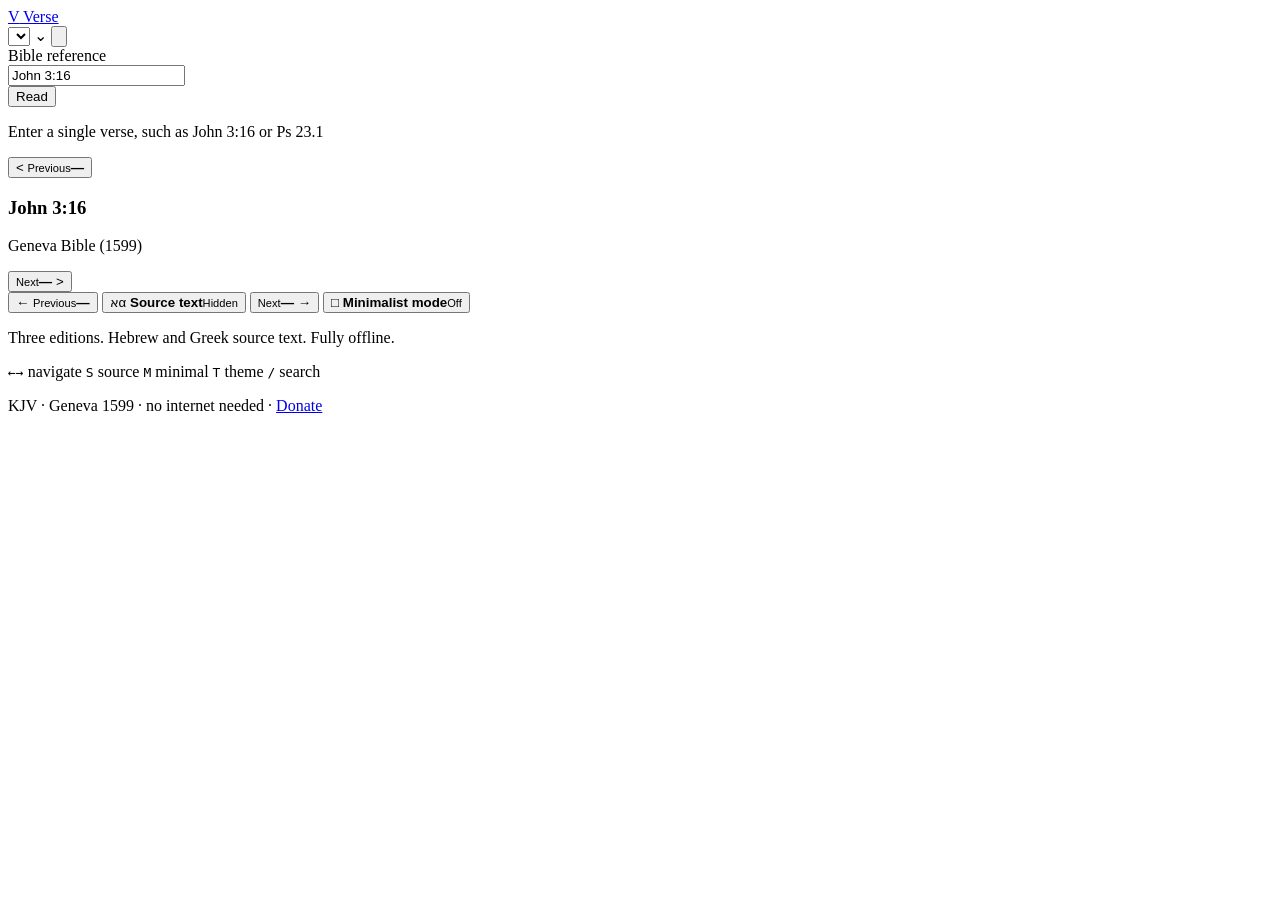
==== offline/shell.html @ cead98d6 "Verified releases: build the offline reader here, scan, checksum, attest - offline/ and core/refs.py" ====
<!doctype html>
<html lang="en" data-theme="dark">
  <head>
    <meta charset="utf-8">
    <meta name="viewport" content="width=device-width, initial-scale=1">
    <meta name="theme-color" content="#15130f">
    <meta name="description" content="A focused offline Bible reader with original-language source text. No internet needed.">
    <title>Verse Offline — A focused Bible reader</title>
    <link rel="icon" href="favicon.svg" type="image/svg+xml">
    <link rel="stylesheet" href="styles.css">
    <script src="data/index.js"></script>
    <script src="app.js" defer></script>
  </head>
  <body>
    <div class="grain" aria-hidden="true"></div>
    <header class="site-header">
      <a class="wordmark" href="#/" aria-label="Verse home">
        <span class="wordmark-mark" aria-hidden="true">V</span>
        <span>Verse</span>
      </a>
      <div class="header-actions">
        <label class="select-wrap" aria-label="Bible edition">
          <select id="edition-select"></select>
          <span aria-hidden="true">⌄</span>
        </label>
        <button class="icon-button" id="theme-button" type="button" aria-label="Use light theme" title="Toggle theme (T)">
          <svg class="sun-icon" viewBox="0 0 24 24" aria-hidden="true">
            <circle cx="12" cy="12" r="3.5"></circle>
            <path d="M12 2v2.2M12 19.8V22M4.93 4.93l1.56 1.56M17.51 17.51l1.56 1.56M2 12h2.2M19.8 12H22M4.93 19.07l1.56-1.56M17.51 6.49l1.56-1.56"></path>
          </svg>
        </button>
      </div>
    </header>

    <main>
      <section class="reader" aria-labelledby="reference-title">
        <form class="reference-search" id="reference-form" role="search">
          <label class="sr-only" for="reference-input">Bible reference</label>
          <div class="reference-input-wrap">
            <input id="reference-input" name="reference" type="search" value="John 3:16" autocomplete="off" spellcheck="false" aria-describedby="search-hint" aria-autocomplete="list" aria-controls="book-suggestions" aria-expanded="false">
            <ul class="book-suggestions" id="book-suggestions" role="listbox" aria-label="Bible books" hidden></ul>
          </div>
          <button type="submit">Read</button>
        </form>
        <p class="search-hint" id="search-hint">Enter a single verse, such as John 3:16 or Ps 23.1</p>

        <div class="reading-layout">
          <div class="reading-stage" id="reading-stage" aria-live="polite" aria-busy="true">
            <div class="verse-shell">
              <button class="nav-button nav-side previous" id="previous-button" type="button" aria-label="Previous verse">
                <span class="arrow" aria-hidden="true">&lt;</span>
                <span class="nav-copy"><small>Previous</small><strong id="previous-label">—</strong></span>
              </button>

              <article class="verse-card">
                <div class="reference-rule">
                  <span></span>
                  <h1 id="reference-title">John 3:16</h1>
                  <span></span>
                </div>
                <p class="edition-name" id="edition-name">Geneva Bible (1599)</p>
                <blockquote id="verse-text">
                  <span class="loading-line"></span>
                  <span class="loading-line short"></span>
                </blockquote>
              </article>

              <button class="nav-button nav-side next" id="next-button" type="button" aria-label="Next verse">
                <span class="nav-copy"><small>Next</small><strong id="next-label">—</strong></span>
                <span class="arrow" aria-hidden="true">&gt;</span>
              </button>
            </div>

            <article class="source-card" id="source-card" hidden>
              <div class="source-heading">
                <span></span>
                <h2 id="source-label">Greek</h2>
                <span></span>
              </div>
              <p class="source-text" id="source-text" dir="auto"></p>
              <p class="transliteration" id="source-transliteration"></p>
            </article>

            <div class="error-card" id="error-card" role="alert" hidden>
              <p id="error-message"></p>
              <button id="error-retry" type="button">Try again</button>
            </div>
          </div>

        </div>

        <nav class="reader-controls" aria-label="Verse navigation">
          <button class="nav-button nav-bottom previous" id="previous-button-bottom" type="button">
            <span class="arrow" aria-hidden="true">←</span>
            <span><small>Previous</small><strong id="previous-label-bottom">—</strong></span>
          </button>
          <button class="source-toggle" id="source-button" type="button" aria-pressed="false">
            <span class="source-glyph" aria-hidden="true">אα</span>
            <span><strong>Source text</strong><small id="source-status">Hidden</small></span>
          </button>
          <button class="nav-button nav-bottom next" id="next-button-bottom" type="button">
            <span><small>Next</small><strong id="next-label-bottom">—</strong></span>
            <span class="arrow" aria-hidden="true">→</span>
          </button>
          <button class="minimal-toggle" id="minimal-button" type="button" aria-pressed="false">
            <span class="minimal-glyph" aria-hidden="true">□</span>
            <span><strong>Minimalist mode</strong><small id="minimal-status">Off</small></span>
          </button>
        </nav>
      </section>
    </main>

    <footer>
      <p>Three editions. Hebrew and Greek source text. Fully offline.</p>
      <p class="shortcuts"><kbd>←</kbd><kbd>→</kbd> navigate <kbd>S</kbd> source <kbd>M</kbd> minimal <kbd>T</kbd> theme <kbd>/</kbd> search</p>
      <p class="offline-note">KJV · Geneva 1599 · no internet needed · <a href="https://jesuspeoplesf.com/donate/" target="_blank" rel="noopener noreferrer">Donate</a></p>
    </footer>
    <noscript>This reader requires JavaScript to load verses from its local data files.</noscript>
  </body>
</html>
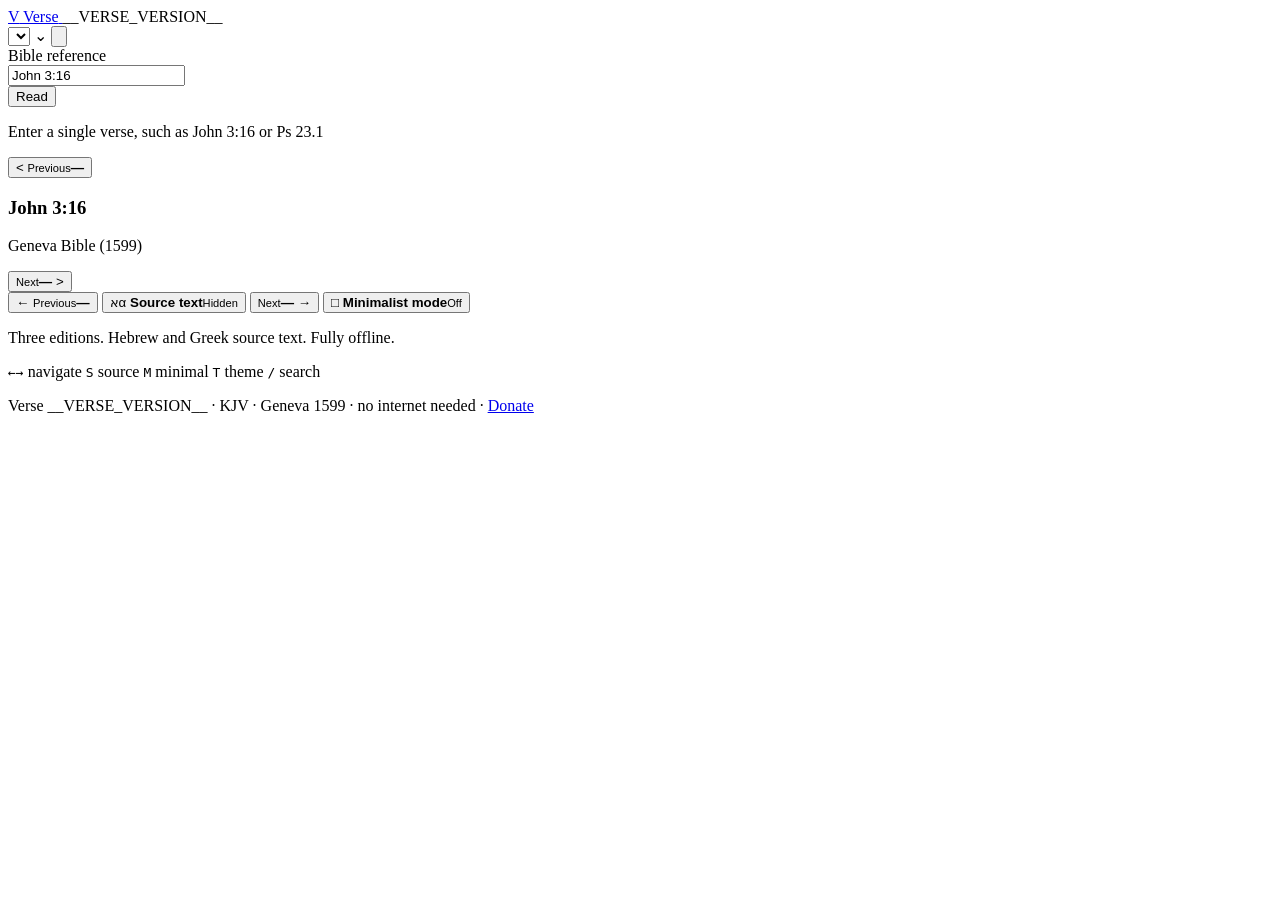
==== commit 851d9d42: "Show the offline release version on the README and in the downloaded HTML VERSION is the source of t" ====
--- a/offline/shell.html
+++ b/offline/shell.html
@@ -5,7 +5,8 @@
     <meta name="viewport" content="width=device-width, initial-scale=1">
     <meta name="theme-color" content="#15130f">
     <meta name="description" content="A focused offline Bible reader with original-language source text. No internet needed.">
-    <title>Verse Offline — A focused Bible reader</title>
+    <title>Verse Offline __VERSE_VERSION__ — A focused Bible reader</title>
+    <meta name="verse-version" content="__VERSE_VERSION__">
     <link rel="icon" href="favicon.svg" type="image/svg+xml">
     <link rel="stylesheet" href="styles.css">
     <script src="data/index.js"></script>
@@ -14,10 +15,13 @@
   <body>
     <div class="grain" aria-hidden="true"></div>
     <header class="site-header">
-      <a class="wordmark" href="#/" aria-label="Verse home">
-        <span class="wordmark-mark" aria-hidden="true">V</span>
-        <span>Verse</span>
-      </a>
+      <div class="brand">
+        <a class="wordmark" href="#/" aria-label="Verse home">
+          <span class="wordmark-mark" aria-hidden="true">V</span>
+          <span>Verse</span>
+        </a>
+        <span class="app-version" data-testid="app-version">__VERSE_VERSION__</span>
+      </div>
       <div class="header-actions">
         <label class="select-wrap" aria-label="Bible edition">
           <select id="edition-select"></select>
@@ -113,7 +117,7 @@
     <footer>
       <p>Three editions. Hebrew and Greek source text. Fully offline.</p>
       <p class="shortcuts"><kbd>←</kbd><kbd>→</kbd> navigate <kbd>S</kbd> source <kbd>M</kbd> minimal <kbd>T</kbd> theme <kbd>/</kbd> search</p>
-      <p class="offline-note">KJV · Geneva 1599 · no internet needed · <a href="https://jesuspeoplesf.com/donate/" target="_blank" rel="noopener noreferrer">Donate</a></p>
+      <p class="offline-note" data-testid="footer-version">Verse __VERSE_VERSION__ · KJV · Geneva 1599 · no internet needed · <a href="https://jesuspeoplesf.com/donate/" target="_blank" rel="noopener noreferrer">Donate</a></p>
     </footer>
     <noscript>This reader requires JavaScript to load verses from its local data files.</noscript>
   </body>
